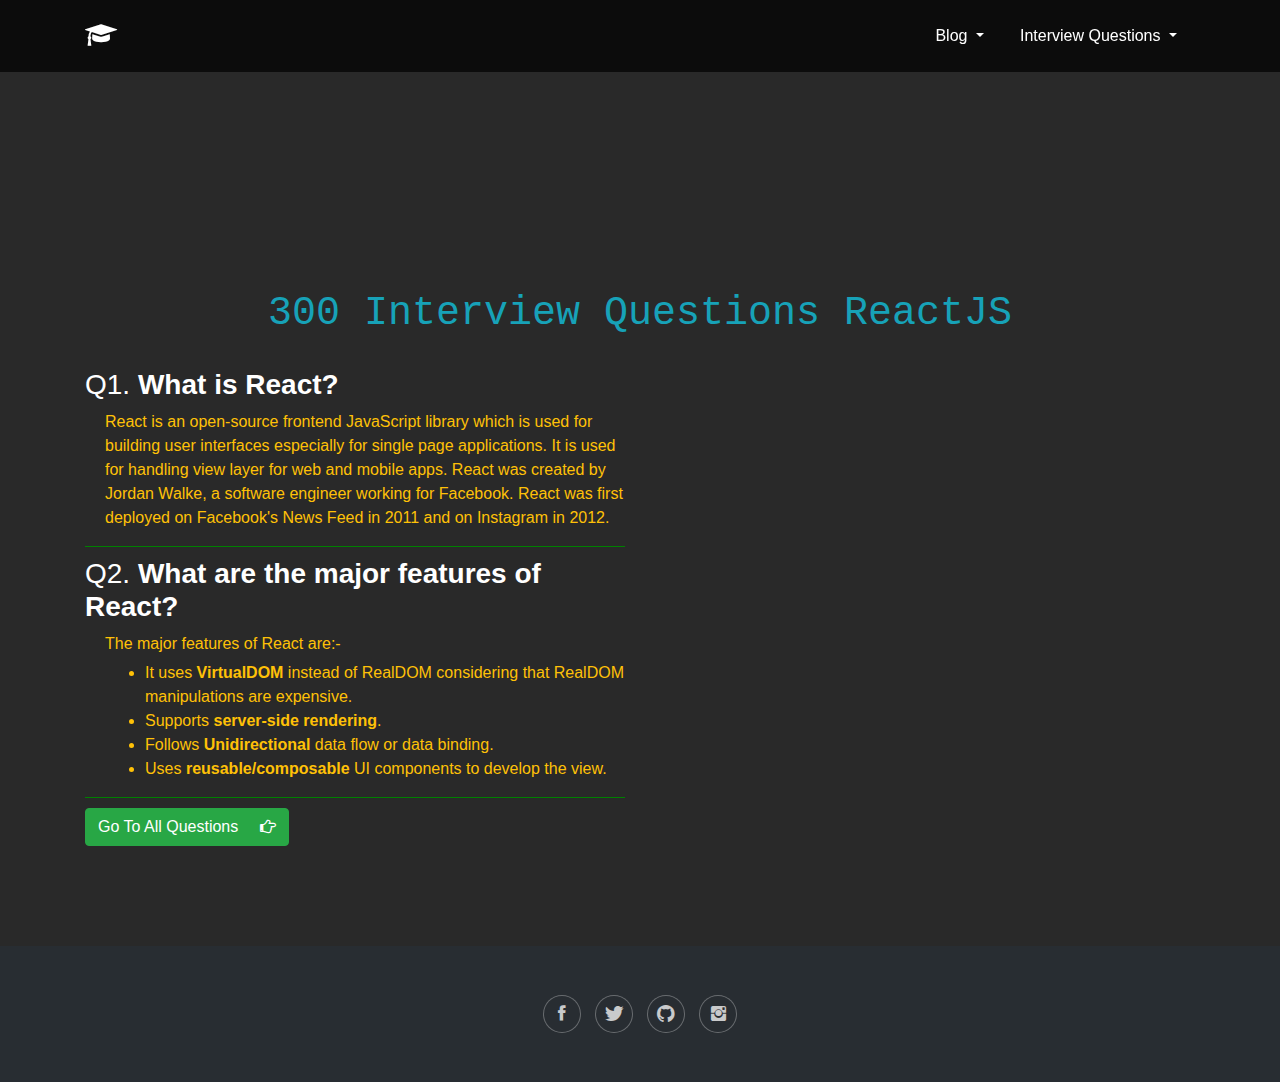
==== index.html @ fdd3257d "modified" ====
<!DOCTYPE html>
<html lang="en">

<head>
    <meta charset="utf-8">
    <meta name="viewport" content="width=device-width, initial-scale=1.0, shrink-to-fit=no">
    <title>blog</title>
    <link rel="stylesheet" href="assets/bootstrap/css/bootstrap.min.css">
    <link rel="stylesheet" href="https://fonts.googleapis.com/css?family=Source+Sans+Pro:300,400,700">
    <link rel="stylesheet" href="assets/fonts/font-awesome.min.css">
    <link rel="stylesheet" href="assets/fonts/ionicons.min.css">
    <link rel="stylesheet" href="assets/css/Footer-Dark.css">
    <link rel="stylesheet" href="assets/css/Navigation-Clean.css">
    <link rel="stylesheet" href="assets/css/styles.css">
</head>

<body>
    <nav class="navbar navbar-dark navbar-expand-md fixed-top bg-dark navigation-clean" style="background: rgba(0,0,0,0.69) !important;">
        <div class="container"><a class="navbar-brand" href="#" style="line-height: 0;"><i class="fa fa-graduation-cap"></i></a><button data-toggle="collapse" class="navbar-toggler" data-target="#navcol-1"><span class="sr-only">Toggle navigation</span><span class="navbar-toggler-icon"></span></button>
            <div class="collapse navbar-collapse" id="navcol-1">
                <ul class="navbar-nav ml-auto">
                    <li class="nav-item dropdown"><a class="dropdown-toggle nav-link" aria-expanded="false" data-toggle="dropdown" href="#" style="color: #fff;">Blog&nbsp;</a>
                        <div class="dropdown-menu bg-dark"><a class="dropdown-item" href="#">HTML</a><a class="dropdown-item" href="#">CSS</a><a class="dropdown-item" href="#">JavaScript</a></div>
                    </li>
                    <li class="nav-item dropdown"><a class="dropdown-toggle nav-link" aria-expanded="false" data-toggle="dropdown" href="#" style="color: #fff;">Interview Questions&nbsp;</a>
                        <div class="dropdown-menu bg-dark"><a class="dropdown-item" href="./">ReactJS</a></div>
                    </li>
                </ul>
            </div>
        </div>
    </nav>
    <section class="hero">
        <section class="container advertise">
            <div></div>
        </section>
        <div class="container">
            <div class="headingHero">
                <h1 class="text-monospace text-center text-info">300 Interview Questions ReactJS</h1>
            </div>
            <div class="row">
                <div class="col-md-6">
                    <div>
                        <div class="question">
                            <h3>Q1.&nbsp;<strong>What is React?</strong></h3>
                            <p class="text-warning" style="padding-left: 20px;">React is an open-source frontend JavaScript library which is used for building user interfaces especially for single page applications. It is used for handling view layer for web and mobile apps. React was created by Jordan Walke, a software engineer working for Facebook. React was first deployed on Facebook's News Feed in 2011 and on Instagram in 2012.</p>
                        </div>
                        <div class="question">
                            <h3>Q2.&nbsp;<strong>What are the major features of React?</strong></h3>
                            <p class="text-warning" style="margin-bottom: 5px;padding-left: 20px;">The major features of React are:-<br></p>
                            <ul class="text-warning" style="padding-left: 60px;">
                                <li>It uses&nbsp;<strong>VirtualDOM</strong>&nbsp;instead of RealDOM considering that RealDOM manipulations are expensive.</li>
                                <li>Supports&nbsp;<strong>server-side rendering</strong>.</li>
                                <li>Follows&nbsp;<strong>Unidirectional</strong>&nbsp;data flow or data binding.</li>
                                <li>Uses&nbsp;<strong>reusable/composable</strong>&nbsp;UI components to develop the view.<br></li>
                            </ul>
                        </div>
                    </div><button class="btn btn-success border rounded border-success" type="button">Go To All Questions&nbsp; &nbsp; &nbsp;<i class="fa fa-hand-o-right"></i></button>
                </div>
                <div class="col-md-6">
                    <div>
                        <p></p>
                    </div>
                </div>
            </div>
        </div>
    </section>
    <footer class="footer-dark">
        <div class="container">
            <div class="row">
                <div class="col item social"><a href="https://www.facebook.com/shivam.jackson252/"><i class="icon ion-social-facebook"></i></a><a href="https://twitter.com/shivamanand_dev"><i class="icon ion-social-twitter"></i></a><a href="https://github.com/shivamanand-dev"><i class="icon ion-social-github"></i></a><a href="https://www.instagram.com/shivamanand.dev/"><i class="icon ion-social-instagram"></i></a></div>
            </div>
        </div>
    </footer>
    <script src="assets/js/jquery.min.js"></script>
    <script src="assets/bootstrap/js/bootstrap.min.js"></script>
</body>

</html>
---- assets/css/Footer-Dark.css ----
.footer-dark {
  padding: 50px 0;
  color: #f0f9ff;
  background-color: #282d32;
}

.footer-dark h3 {
  margin-top: 0;
  margin-bottom: 12px;
  font-weight: bold;
  font-size: 16px;
}

.footer-dark ul {
  padding: 0;
  list-style: none;
  line-height: 1.6;
  font-size: 14px;
  margin-bottom: 0;
}

.footer-dark ul a {
  color: inherit;
  text-decoration: none;
  opacity: 0.6;
}

.footer-dark ul a:hover {
  opacity: 0.8;
}

@media (max-width:767px) {
  .footer-dark .item:not(.social) {
    text-align: center;
    padding-bottom: 20px;
  }
}

.footer-dark .item.text {
  margin-bottom: 36px;
}

@media (max-width:767px) {
  .footer-dark .item.text {
    margin-bottom: 0;
  }
}

.footer-dark .item.text p {
  opacity: 0.6;
  margin-bottom: 0;
}

.footer-dark .item.social {
  text-align: center;
}

@media (max-width:991px) {
  .footer-dark .item.social {
    text-align: center;
    margin-top: 20px;
  }
}

.footer-dark .item.social > a {
  font-size: 20px;
  width: 36px;
  height: 36px;
  line-height: 36px;
  display: inline-block;
  text-align: center;
  border-radius: 50%;
  box-shadow: 0 0 0 1px rgba(255,255,255,0.4);
  margin: 0 8px;
  color: #fff;
  opacity: 0.75;
}

.footer-dark .item.social > a:hover {
  opacity: 0.9;
}

.footer-dark .copyright {
  text-align: center;
  padding-top: 24px;
  opacity: 0.3;
  font-size: 13px;
  margin-bottom: 0;
}
---- assets/css/Navigation-Clean.css ----
.navigation-clean {
  background: #fff;
  padding-top: .75rem;
  padding-bottom: .75rem;
  color: #333;
  border-radius: 0;
  box-shadow: none;
  border: none;
  margin-bottom: 0;
}

@media (min-width:768px) {
  .navigation-clean {
    padding-top: 1rem;
    padding-bottom: 1rem;
  }
}

.navigation-clean .navbar-brand {
  font-weight: bold;
  color: inherit;
}

.navigation-clean .navbar-brand:hover {
  color: #222;
}

.navigation-clean .navbar-toggler {
  border-color: #ddd;
}

.navigation-clean .navbar-toggler:hover, .navigation-clean .navbar-toggler:focus {
  background: none;
}

.navigation-clean .navbar-toggler {
  color: #888;
}

.navigation-clean .navbar-collapse, .navigation-clean .form-inline {
  border-top-color: #ddd;
}

.navigation-clean.navbar-light .navbar-nav .nav-link.active, .navigation-clean.navbar-light .navbar-nav .nav-link.active:focus, .navigation-clean.navbar-light .navbar-nav .nav-link.active:hover {
  color: #8f8f8f;
  box-shadow: none;
  background: none;
  pointer-events: none;
}

.navigation-clean.navbar .navbar-nav .nav-link {
  padding-left: 18px;
  padding-right: 18px;
}

.navigation-clean.navbar-light .navbar-nav .nav-link {
  color: #465765;
}

.navigation-clean.navbar-light .navbar-nav .nav-link:focus, .navigation-clean.navbar-light .navbar-nav .nav-link:hover {
  color: #37434d !important;
  background-color: transparent;
}

.navigation-clean .navbar-nav > li > .dropdown-menu {
  margin-top: -5px;
  box-shadow: none;
  background-color: #fff;
  border-radius: 2px;
}

.navigation-clean .dropdown-menu .dropdown-item:focus, .navigation-clean .dropdown-menu .dropdown-item {
  line-height: 2;
  color: #37434d;
}

.navigation-clean .dropdown-menu .dropdown-item:focus, .navigation-clean .dropdown-menu .dropdown-item:hover {
  background: #eee;
  color: inherit;
}

.fa.fa-graduation-cap {
  color: #fff;
  font-size: 25px;
  line-height: 0;
}

.dropdown-item {
  color: #fff !important;
}
---- assets/css/styles.css ----
.hero {
  padding-top: 70px;
  background: rgb(41,41,41);
  color: #fff;
  padding-bottom: 100px;
}

.advertise {
  height: 200px;
}

.headingHero {
  margin: 20px;
}

.question {
  margin: 10px 0;
  border-bottom: 1px solid green;
}
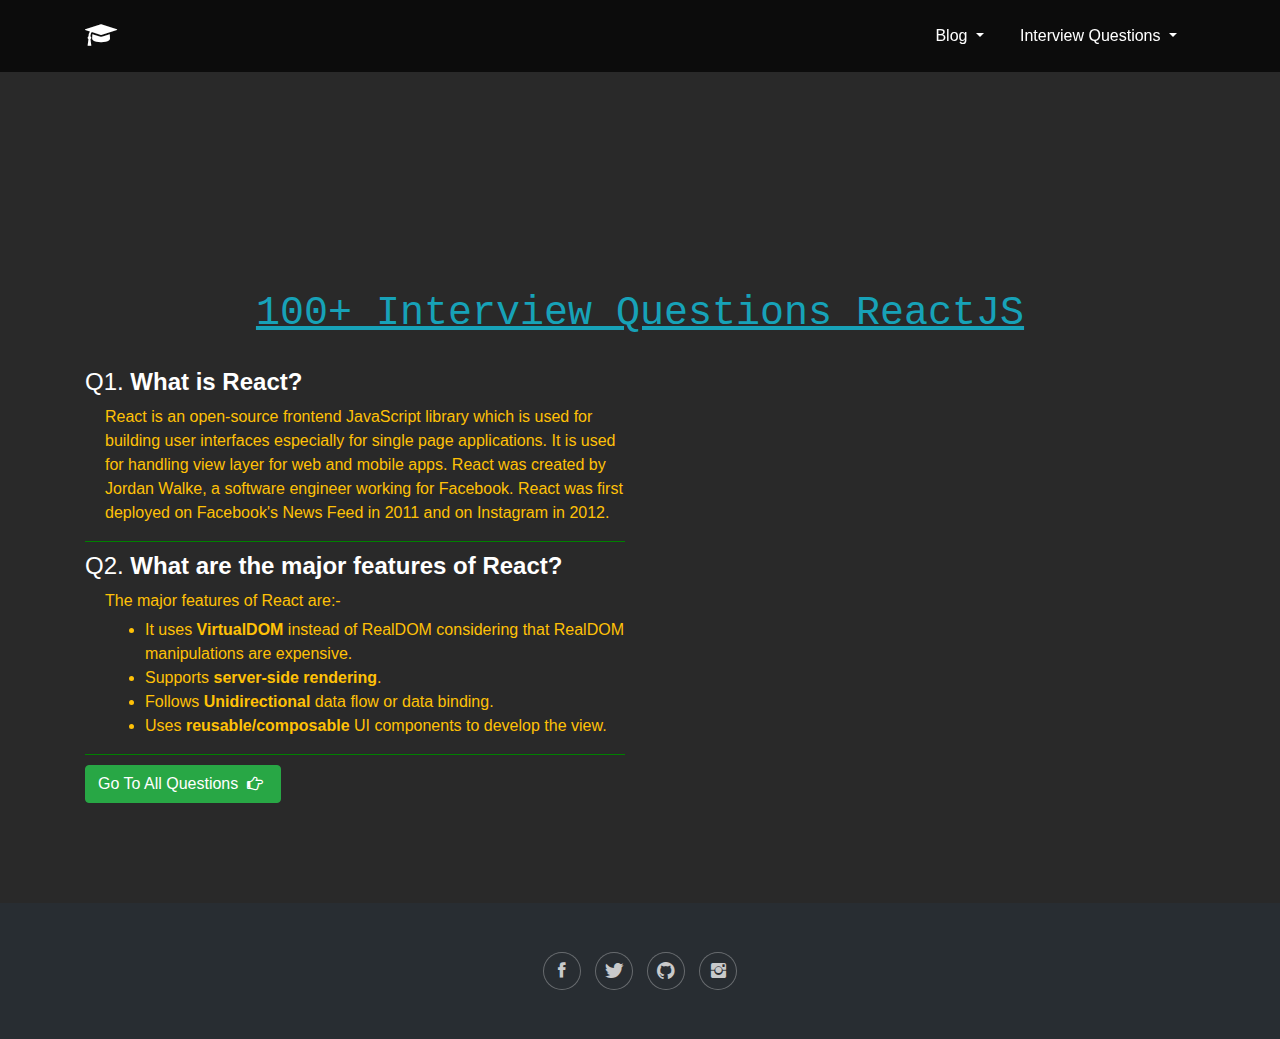
==== commit a75cf031: "modified" ====
--- a/index.html
+++ b/index.html
@@ -4,7 +4,7 @@
 <head>
     <meta charset="utf-8">
     <meta name="viewport" content="width=device-width, initial-scale=1.0, shrink-to-fit=no">
-    <title>blog</title>
+    <title>Shivam Anand - Blog</title>
     <link rel="stylesheet" href="assets/bootstrap/css/bootstrap.min.css">
     <link rel="stylesheet" href="https://fonts.googleapis.com/css?family=Source+Sans+Pro:300,400,700">
     <link rel="stylesheet" href="assets/fonts/font-awesome.min.css">
@@ -12,6 +12,7 @@
     <link rel="stylesheet" href="assets/css/Footer-Dark.css">
     <link rel="stylesheet" href="assets/css/Navigation-Clean.css">
     <link rel="stylesheet" href="assets/css/styles.css">
+<script data-ad-client="ca-pub-1938389227797119" async src="https://pagead2.googlesyndication.com/pagead/js/adsbygoogle.js"></script>
 </head>
 
 <body>
@@ -23,7 +24,7 @@
                         <div class="dropdown-menu bg-dark"><a class="dropdown-item" href="#">HTML</a><a class="dropdown-item" href="#">CSS</a><a class="dropdown-item" href="#">JavaScript</a></div>
                     </li>
                     <li class="nav-item dropdown"><a class="dropdown-toggle nav-link" aria-expanded="false" data-toggle="dropdown" href="#" style="color: #fff;">Interview Questions&nbsp;</a>
-                        <div class="dropdown-menu bg-dark"><a class="dropdown-item" href="./">ReactJS</a></div>
+                        <div class="dropdown-menu bg-dark"><a class="dropdown-item" href="interviewQuestions/react/page1.html">ReactJS</a></div>
                     </li>
                 </ul>
             </div>
@@ -35,17 +36,17 @@
         </section>
         <div class="container">
             <div class="headingHero">
-                <h1 class="text-monospace text-center text-info">300 Interview Questions ReactJS</h1>
+                <h1 class="text-monospace text-center text-info" style="text-decoration: underline;">100+ Interview Questions ReactJS</h1>
             </div>
             <div class="row">
                 <div class="col-md-6">
                     <div>
                         <div class="question">
-                            <h3>Q1.&nbsp;<strong>What is React?</strong></h3>
+                            <h4>Q1.&nbsp;<strong>What is React?</strong></h4>
                             <p class="text-warning" style="padding-left: 20px;">React is an open-source frontend JavaScript library which is used for building user interfaces especially for single page applications. It is used for handling view layer for web and mobile apps. React was created by Jordan Walke, a software engineer working for Facebook. React was first deployed on Facebook's News Feed in 2011 and on Instagram in 2012.</p>
                         </div>
                         <div class="question">
-                            <h3>Q2.&nbsp;<strong>What are the major features of React?</strong></h3>
+                            <h4>Q2.&nbsp;<strong>What are the major features of React?</strong></h4>
                             <p class="text-warning" style="margin-bottom: 5px;padding-left: 20px;">The major features of React are:-<br></p>
                             <ul class="text-warning" style="padding-left: 60px;">
                                 <li>It uses&nbsp;<strong>VirtualDOM</strong>&nbsp;instead of RealDOM considering that RealDOM manipulations are expensive.</li>
@@ -54,7 +55,7 @@
                                 <li>Uses&nbsp;<strong>reusable/composable</strong>&nbsp;UI components to develop the view.<br></li>
                             </ul>
                         </div>
-                    </div><button class="btn btn-success border rounded border-success" type="button">Go To All Questions&nbsp; &nbsp; &nbsp;<i class="fa fa-hand-o-right"></i></button>
+                    </div><button class="btn btn-success border rounded border-success" type="button"><a class="text-white" href="interviewQuestions/react/page1.html">Go To All Questions&nbsp; <i class="fa fa-hand-o-right"></i>&nbsp;</a></button>
                 </div>
                 <div class="col-md-6">
                     <div>
--- a/assets/css/styles.css
+++ b/assets/css/styles.css
@@ -18,3 +18,7 @@
   border-bottom: 1px solid green;
 }
 
+.dropdown-item:hover {
+  color: #000 !important;
+}
+
